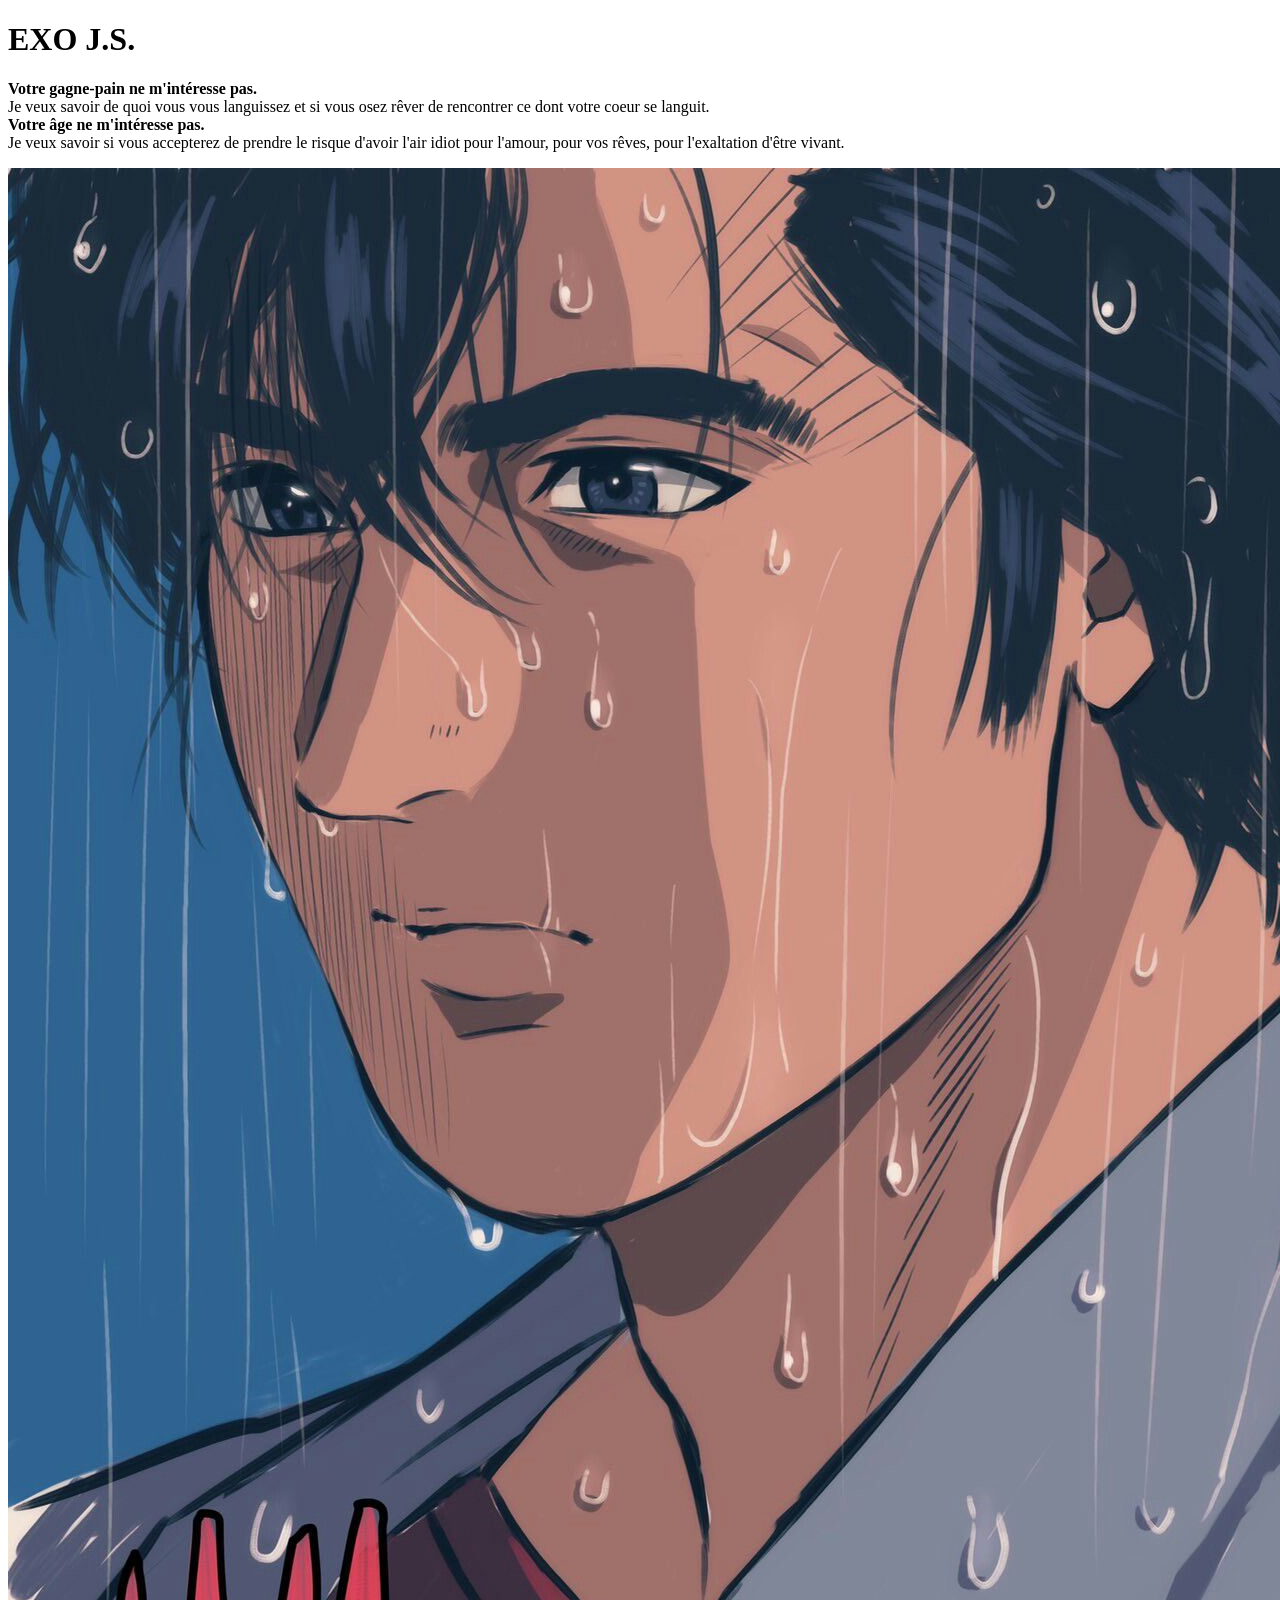
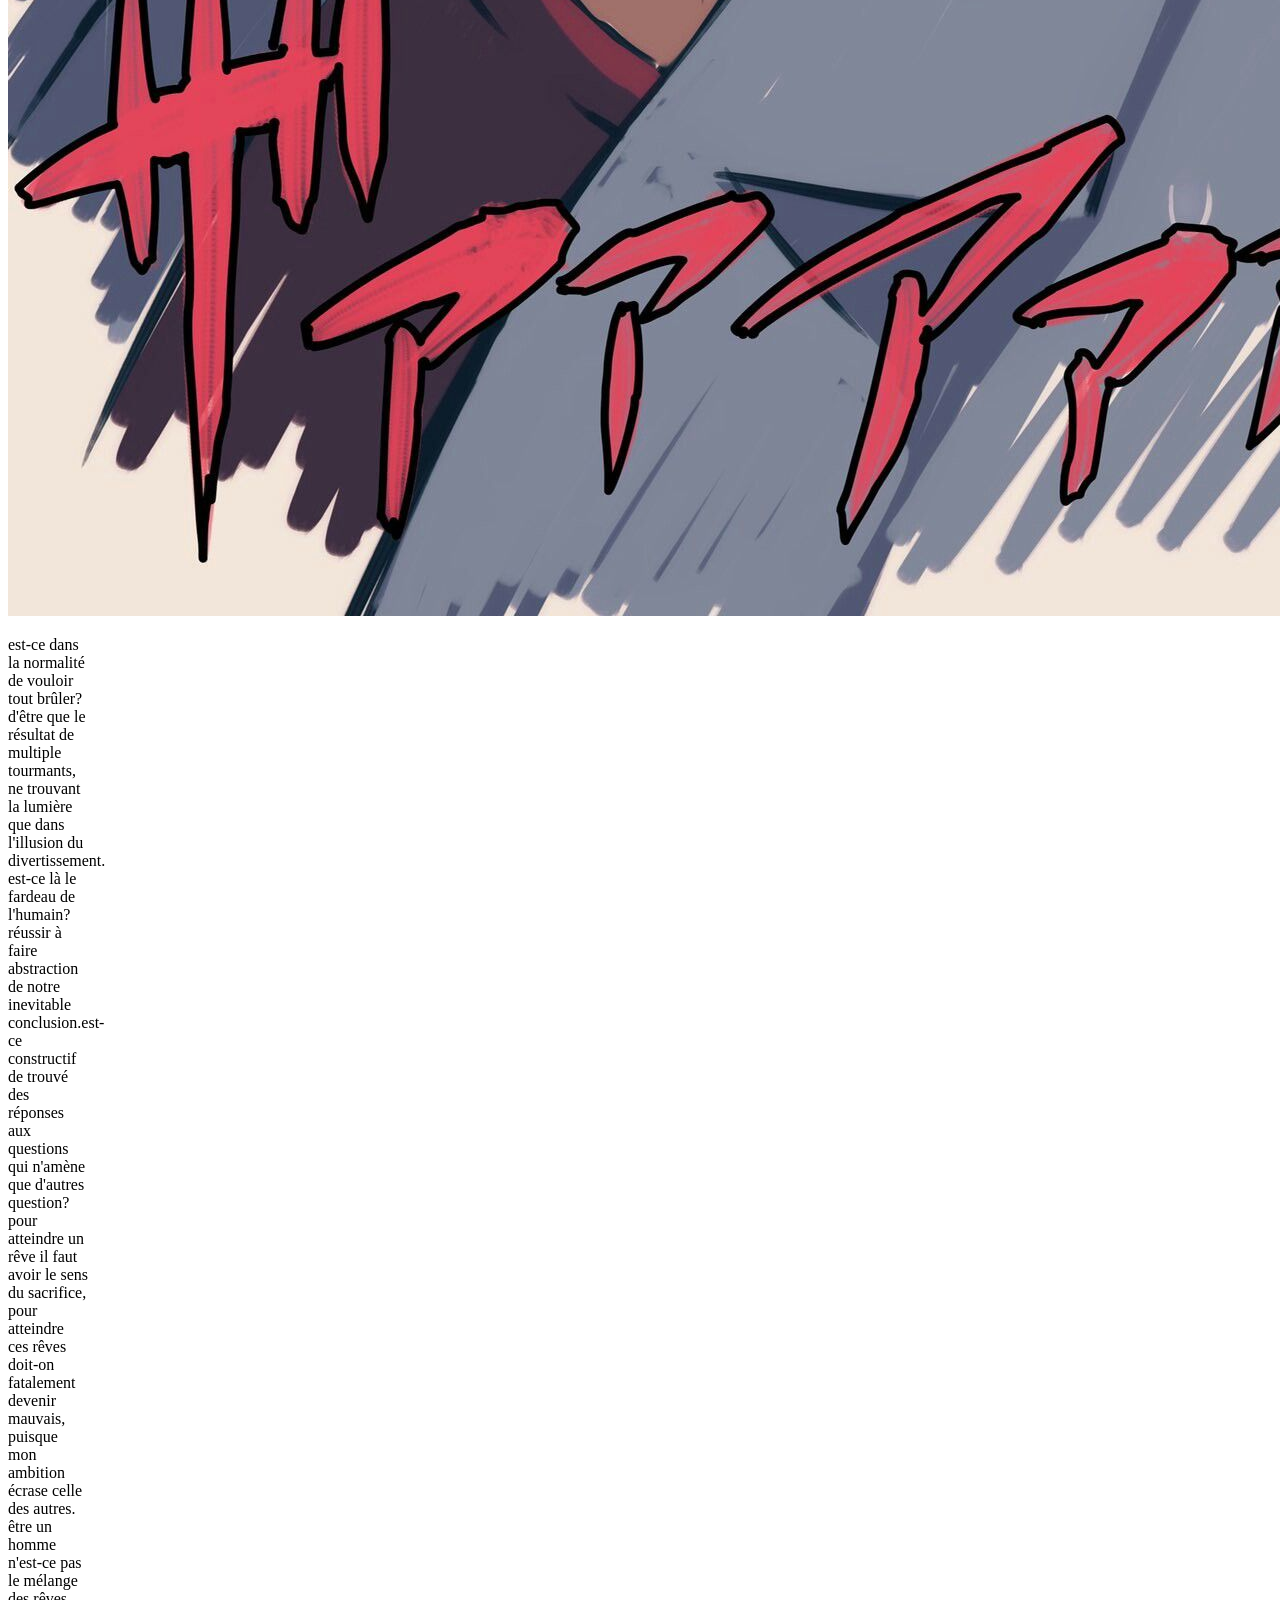
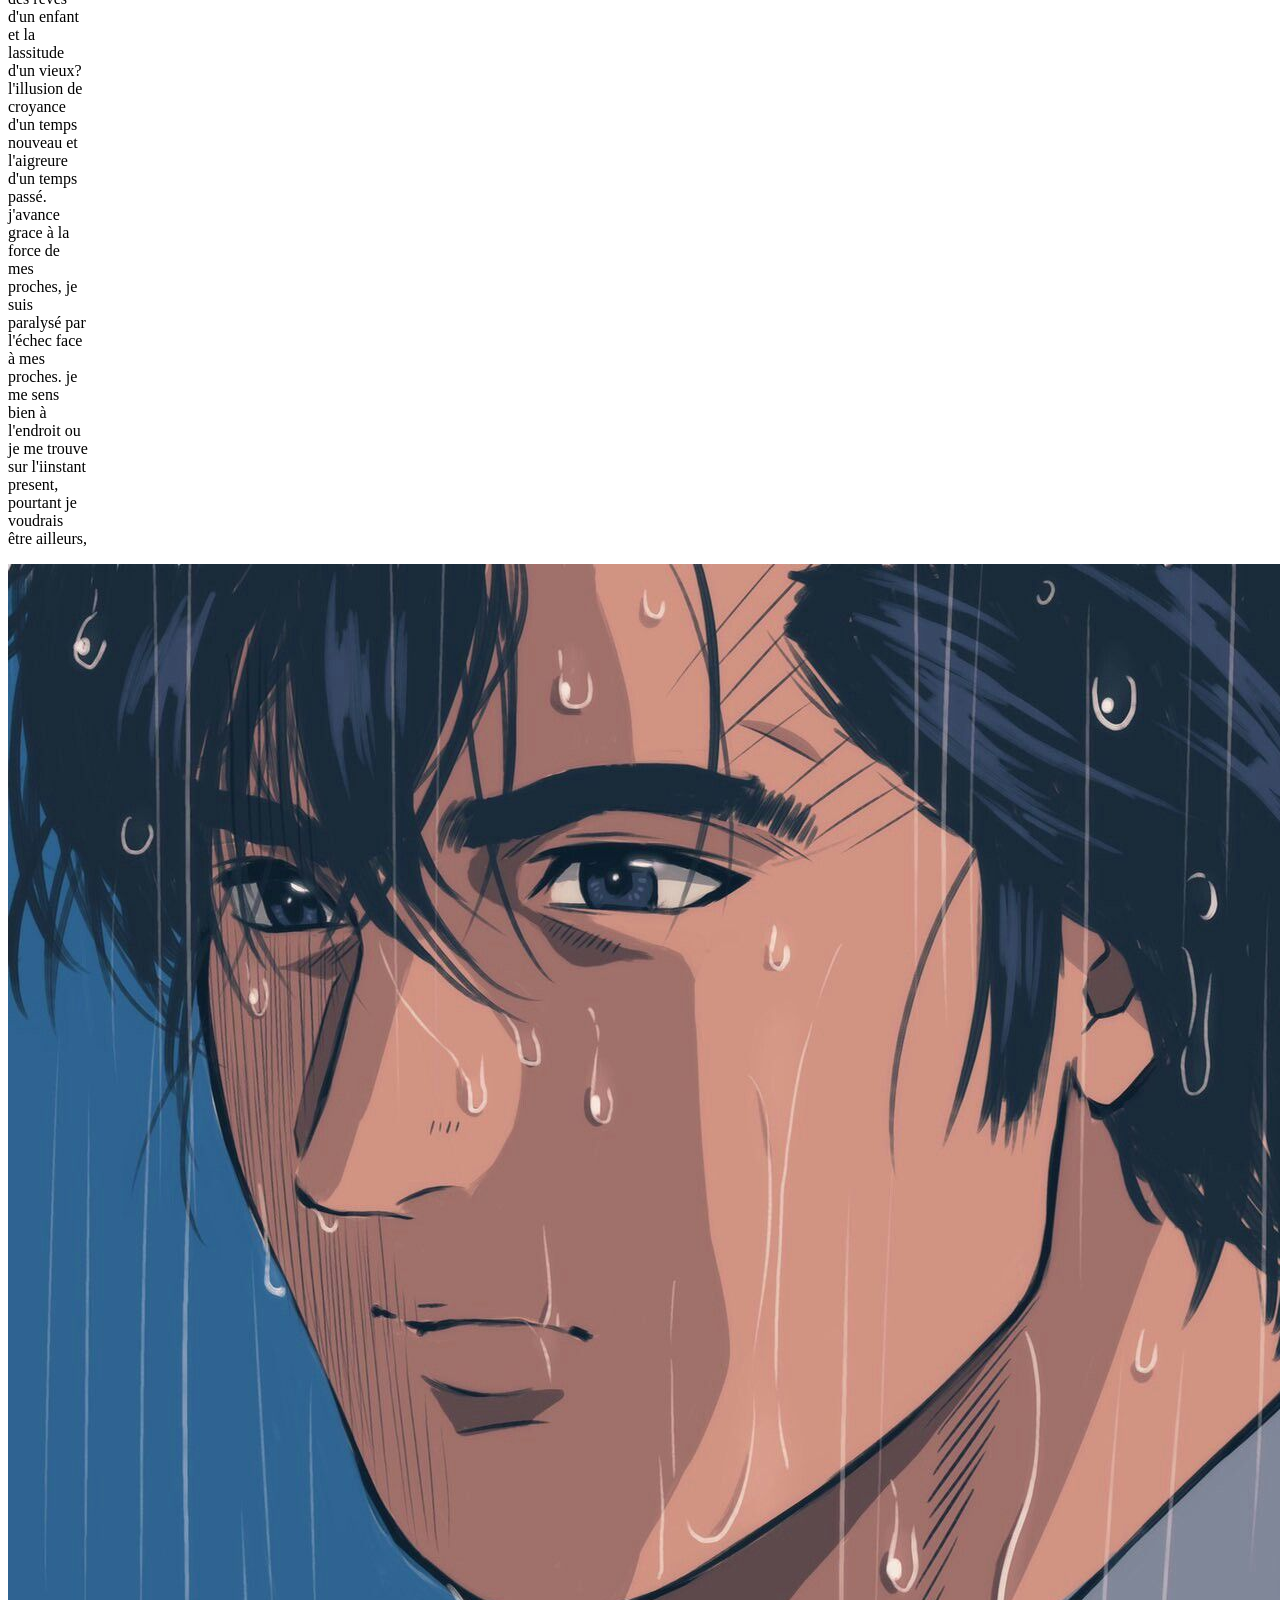
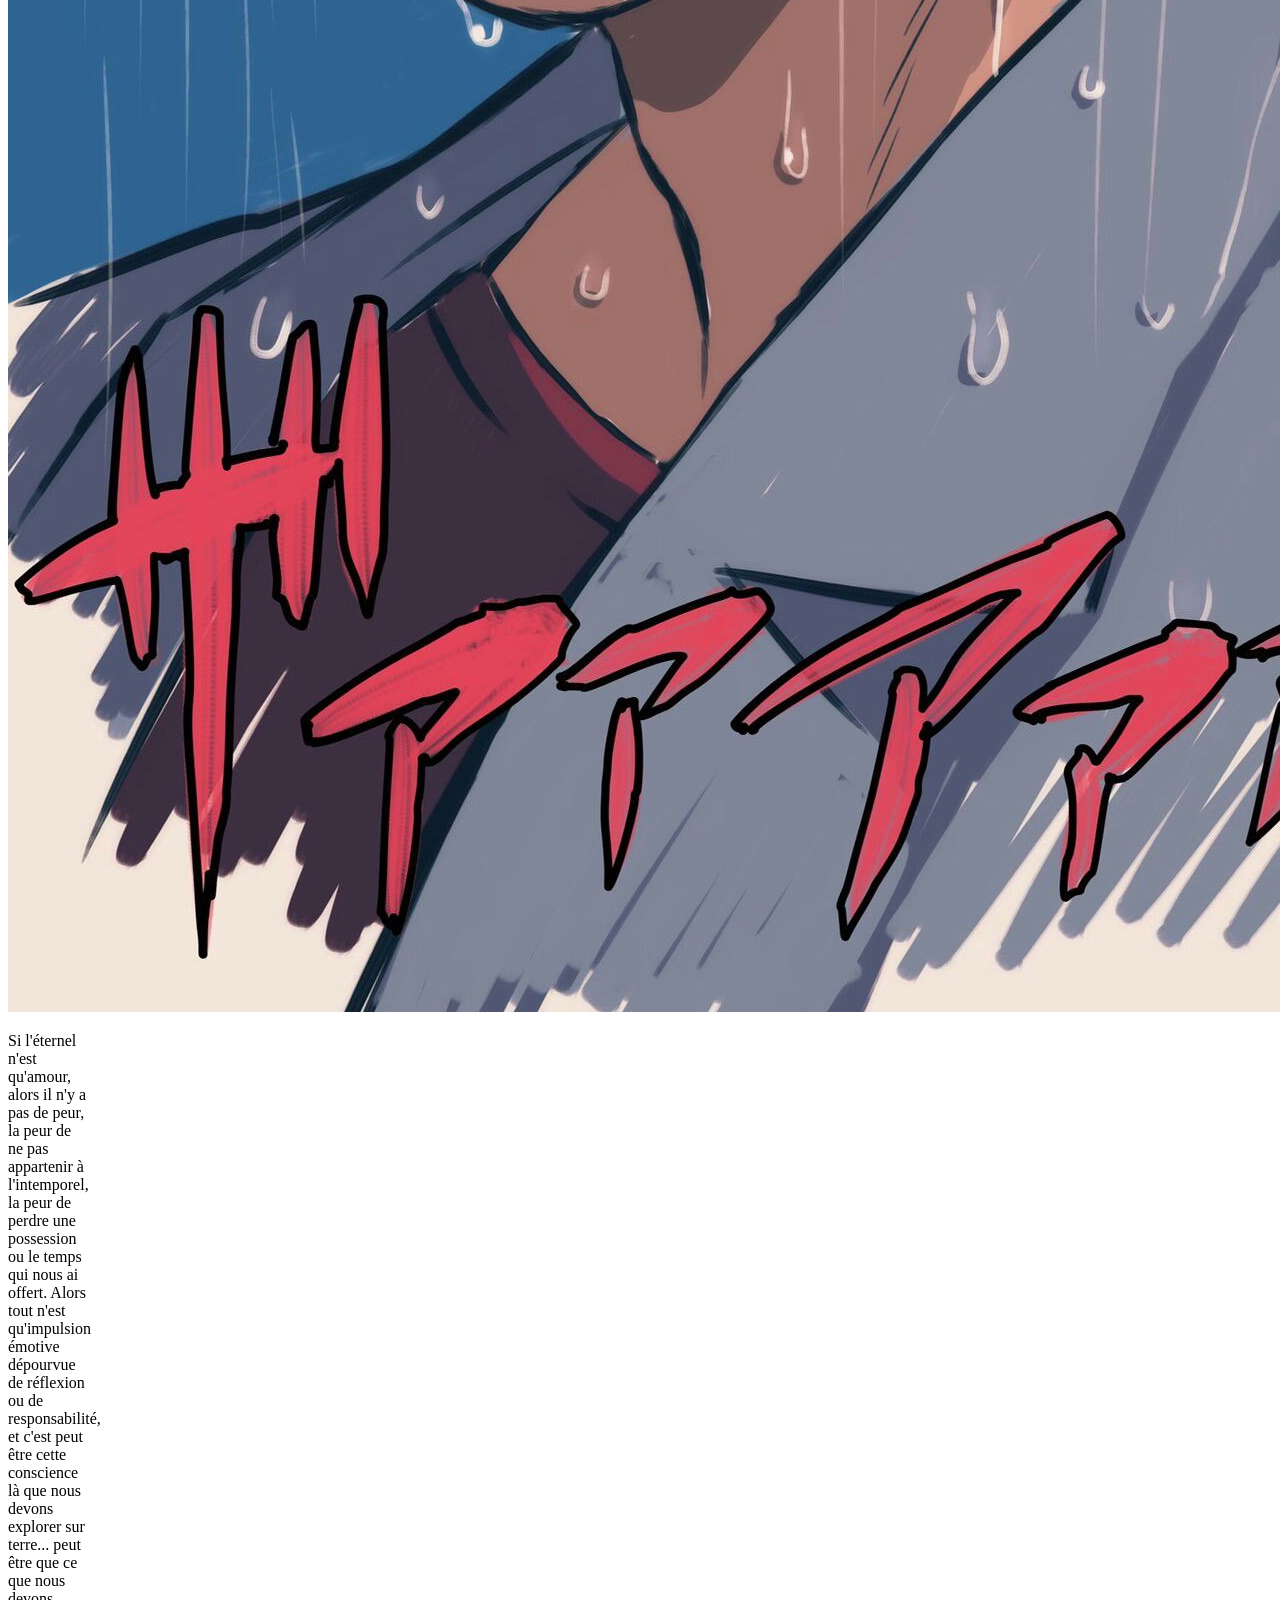
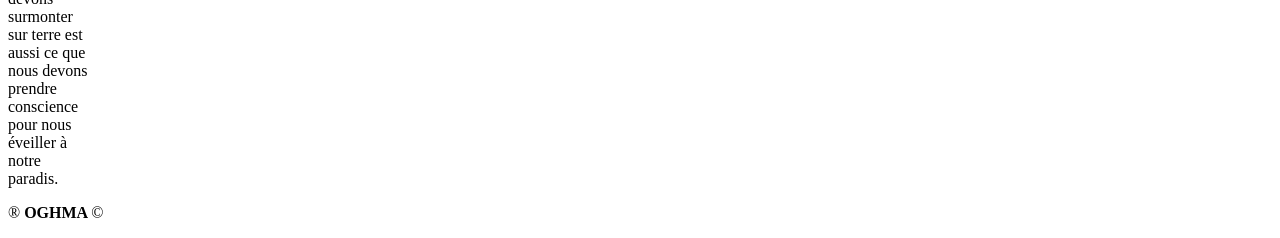
==== index.html @ 82f42c2b "javascript" ====
<!DOCTYPE html>
<html lang="en">
    <head>  
        <meta charset="UTF-8">
        <meta name="viewport" content="width=device-width, initial-scale=1.0">

        <title> exo_javascript </title>

        <!-- Lien Bootstrap -->
        <link rel="stylesheet" href="./node_modules/bootstrap/dist/css/bootstrap.css">
        
        <!--LienCSS-->                                         
        <link rel="stylesheet" href="./public/css/style.css">
    </head>
    <body>  
        <div class="exo text-center mt-5 bg-dark text-white">
            <h1 class="pt-5">EXO J.S.</h1>
            <p class="pt-5 pb-5"> 
                <strong class="pt-3 pb-3">Votre gagne-pain ne m'intéresse pas.</strong>  <br> 
                Je veux savoir de quoi vous vous languissez et si vous osez rêver de rencontrer ce dont votre coeur se languit. <br>
                <strong class="pt-3 pb-3">Votre âge ne m'intéresse pas.</strong>  <br>
                Je veux savoir si vous accepterez de prendre le risque d'avoir l'air idiot pour l'amour, pour vos rêves, pour l'exaltation d'être vivant.
            </p>
            
            <div class="card-group">
                <div class="card rounded-pillul m-5" style="width: 5rem;">
                    <img src="./public/img/8b71899662e26ecfc8113d6106633f94.jpg" class="card-img-top" class="shadow p-3 mb-5 bg-info rounded" alt="...">
                    <div class="card-body pt-3">
                        <p class="card-text text-dark">
                            est-ce dans la normalité de vouloir tout brûler? d'être que le résultat de multiple tourmants, ne trouvant la lumière que dans l'illusion du divertissement. est-ce là le fardeau de l'humain? réussir à faire abstraction de notre inevitable conclusion.est-ce constructif de trouvé des réponses aux questions qui n'amène que d'autres question?
                            pour atteindre un rêve il faut avoir le sens du sacrifice, pour atteindre ces rêves doit-on fatalement devenir mauvais, puisque mon ambition écrase celle des autres. être un homme n'est-ce pas le mélange des rêves d'un enfant et la lassitude d'un vieux? l'illusion de croyance d'un temps nouveau et l'aigreure d'un temps passé. j'avance grace à la force de mes proches, je suis paralysé par l'échec face à mes proches. je me sens bien à l'endroit ou je me trouve sur l'iinstant present, pourtant je voudrais être ailleurs,
                        </p>
                    </div>
                </div>
                <div class="card rounded-pillul m-5" style="width: 5rem;">
                    <img src="./public/img/8b71899662e26ecfc8113d6106633f94.jpg" class="card-img-top" class=" mb-5 bg-info rounded" alt="...">
                    <div class="card-body pt-3">
                        <p class="card-text text-dark">
                            Si l'éternel n'est qu'amour, alors il n'y a pas de peur, la peur de ne pas appartenir à l'intemporel, la peur de perdre une possession ou le temps qui nous ai offert. Alors tout n'est qu'impulsion émotive dépourvue de réflexion ou de responsabilité, et c'est peut être cette conscience là que nous devons explorer sur terre... peut être que ce que nous devons surmonter sur terre est aussi ce que nous devons prendre conscience pour nous éveiller à notre paradis.
                        </p>
                    </div>
                </div>
            </div>    
        </div>
        <div>
            <p class="text-center pt-3 " > ® <strong> OGHMA </strong> © </p>
        </div>
        <!--lien JS-->
        <script type="text/javascript" src="./public/javascript/main.js"></script>
    </body>
</html>
---- public/css/style.css ----
/*-------------- lien sass --------------*/
/*nav*/
/*main*/ 
/*footer*/
/*variables*/

/*# sourceMappingURL=style.css.map */

/*---------------- style -------------*/
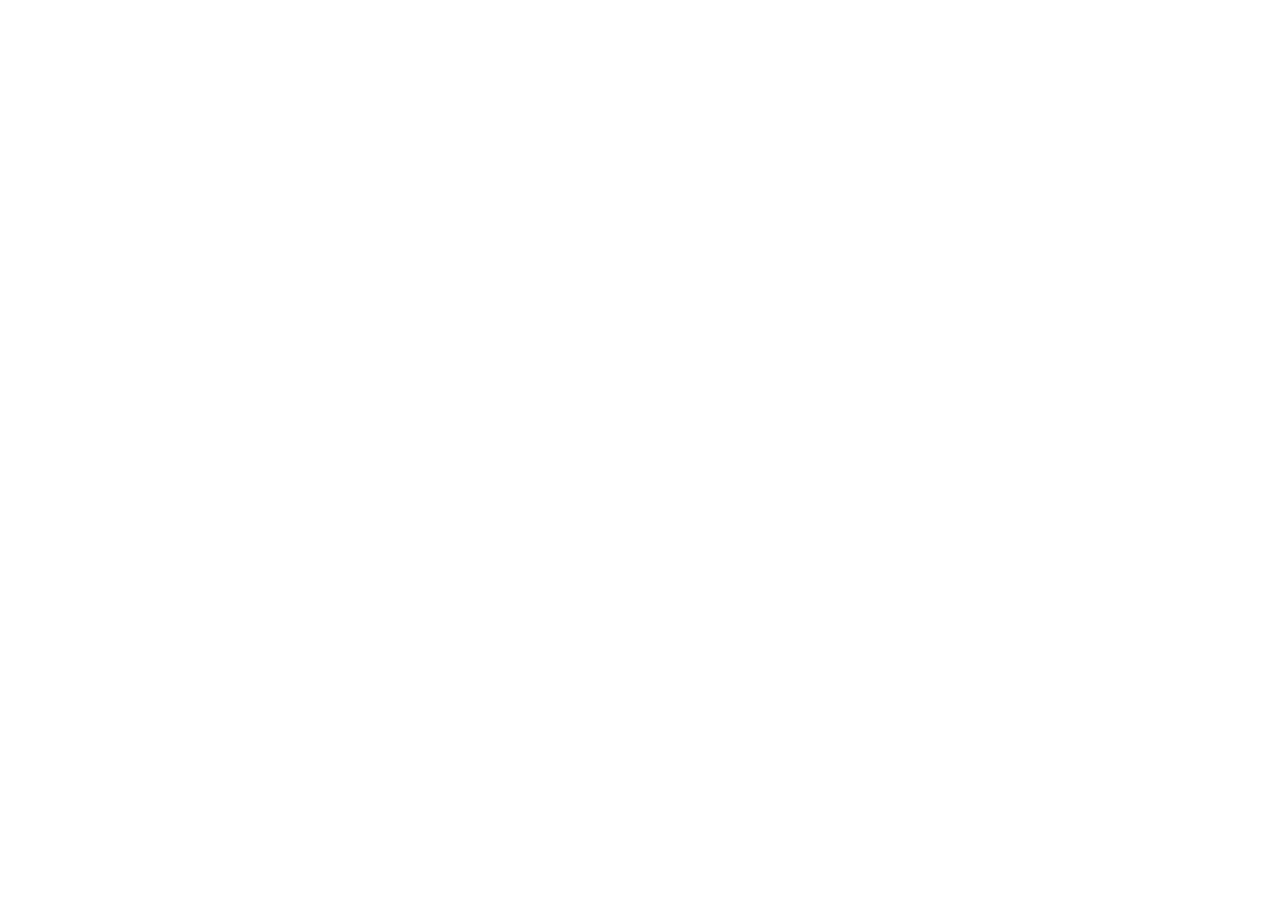
==== commit 38645f54: "exo1_recap" ====
--- a/index.html
+++ b/index.html
@@ -13,38 +13,7 @@
         <link rel="stylesheet" href="./public/css/style.css">
     </head>
     <body>  
-        <div class="exo text-center mt-5 bg-dark text-white">
-            <h1 class="pt-5">EXO J.S.</h1>
-            <p class="pt-5 pb-5"> 
-                <strong class="pt-3 pb-3">Votre gagne-pain ne m'intéresse pas.</strong>  <br> 
-                Je veux savoir de quoi vous vous languissez et si vous osez rêver de rencontrer ce dont votre coeur se languit. <br>
-                <strong class="pt-3 pb-3">Votre âge ne m'intéresse pas.</strong>  <br>
-                Je veux savoir si vous accepterez de prendre le risque d'avoir l'air idiot pour l'amour, pour vos rêves, pour l'exaltation d'être vivant.
-            </p>
-            
-            <div class="card-group">
-                <div class="card rounded-pillul m-5" style="width: 5rem;">
-                    <img src="./public/img/8b71899662e26ecfc8113d6106633f94.jpg" class="card-img-top" class="shadow p-3 mb-5 bg-info rounded" alt="...">
-                    <div class="card-body pt-3">
-                        <p class="card-text text-dark">
-                            est-ce dans la normalité de vouloir tout brûler? d'être que le résultat de multiple tourmants, ne trouvant la lumière que dans l'illusion du divertissement. est-ce là le fardeau de l'humain? réussir à faire abstraction de notre inevitable conclusion.est-ce constructif de trouvé des réponses aux questions qui n'amène que d'autres question?
-                            pour atteindre un rêve il faut avoir le sens du sacrifice, pour atteindre ces rêves doit-on fatalement devenir mauvais, puisque mon ambition écrase celle des autres. être un homme n'est-ce pas le mélange des rêves d'un enfant et la lassitude d'un vieux? l'illusion de croyance d'un temps nouveau et l'aigreure d'un temps passé. j'avance grace à la force de mes proches, je suis paralysé par l'échec face à mes proches. je me sens bien à l'endroit ou je me trouve sur l'iinstant present, pourtant je voudrais être ailleurs,
-                        </p>
-                    </div>
-                </div>
-                <div class="card rounded-pillul m-5" style="width: 5rem;">
-                    <img src="./public/img/8b71899662e26ecfc8113d6106633f94.jpg" class="card-img-top" class=" mb-5 bg-info rounded" alt="...">
-                    <div class="card-body pt-3">
-                        <p class="card-text text-dark">
-                            Si l'éternel n'est qu'amour, alors il n'y a pas de peur, la peur de ne pas appartenir à l'intemporel, la peur de perdre une possession ou le temps qui nous ai offert. Alors tout n'est qu'impulsion émotive dépourvue de réflexion ou de responsabilité, et c'est peut être cette conscience là que nous devons explorer sur terre... peut être que ce que nous devons surmonter sur terre est aussi ce que nous devons prendre conscience pour nous éveiller à notre paradis.
-                        </p>
-                    </div>
-                </div>
-            </div>    
-        </div>
-        <div>
-            <p class="text-center pt-3 " > ® <strong> OGHMA </strong> © </p>
-        </div>
+        
         <!--lien JS-->
         <script type="text/javascript" src="./public/javascript/main.js"></script>
     </body>
